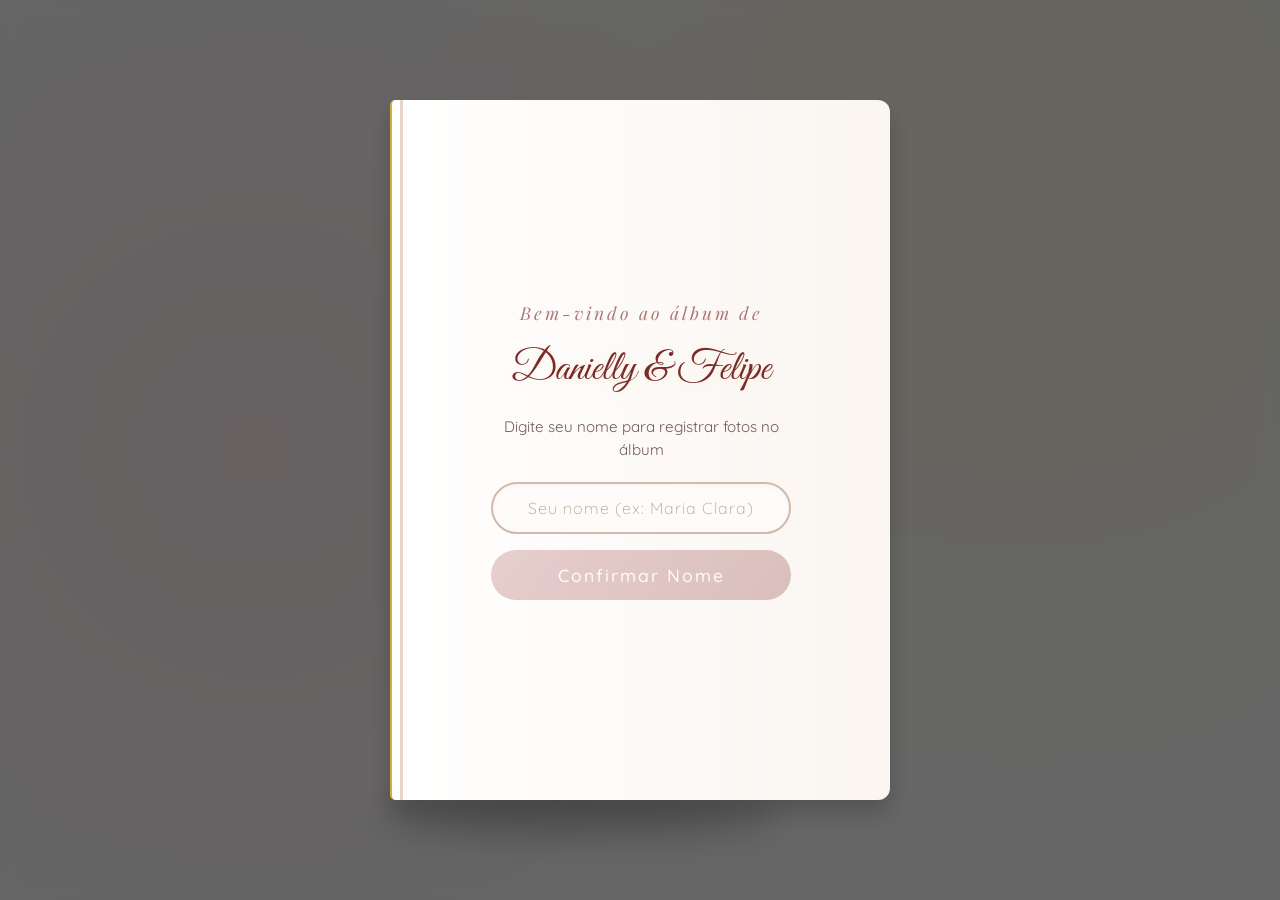
==== index.html @ 7ebf5727 "Live Frame - working" ====
<!DOCTYPE html>
<html lang="pt-br">
<head>
    <meta charset="UTF-8" />
    <meta name="viewport" content="width=device-width, initial-scale=1.0, maximum-scale=1.0, user-scalable=no" />
    <title>💍 Casamento - Danielly & Felipe</title>

    <!-- Google Fonts -->
    <link rel="preconnect" href="https://fonts.googleapis.com">
    <link rel="preconnect" href="https://fonts.gstatic.com" crossorigin>
    <link href="https://fonts.googleapis.com/css2?family=Great+Vibes&family=Playfair+Display:ital,wght@0,400;0,600;1,400;1,500&family=Quicksand:wght@300;400;500;600&display=swap" rel="stylesheet">
    <link href="https://fonts.googleapis.com/css2?family=Allura&display=swap" rel="stylesheet">
    <link href="https://fonts.googleapis.com/css2?family=Dancing+Script&family=Pacifico&display=swap" rel="stylesheet">

    <!-- canvas-confetti -->
    <script src="https://cdn.jsdelivr.net/npm/canvas-confetti@1"></script>

    <!-- CSS externo -->
    <link rel="stylesheet" href="style.css">
</head>
<body>

    <!-- ====== OVERLAY COM O LIVRO 3D ====== -->
    <div id="overlay">

        <div class="scene" id="scene">
            <div class="book">

                <!-- ====== PÁGINAS INTERNAS ====== -->
                <div class="pages">
                    <div class="page-form" id="pageForm">
                        <div class="overlay-card">
                            <p class="subtitle-overlay">Bem-vindo ao álbum de</p>
                            <div class="nome-casal">Danielly &amp; Felipe</div>
                            <p>Digite seu nome para registrar fotos no álbum</p>
                            <input type="text" id="inputNome" placeholder="Seu nome (ex: Maria Clara)" maxlength="30" autocomplete="off" />
                            <button class="btn-confirmar" id="btnConfirmarNome" disabled>Confirmar Nome</button>
                        </div>
                    </div>
                </div>

                <!-- ====== CAPA ====== -->
                <div class="cover">
                    <div class="cover-title">Danielly &amp; Felipe</div>
                    <div class="cover-decoration"></div>
                </div>

                <!-- Sombra -->
                <div class="shadow"></div>

            </div>
        </div>

    </div>

    <!-- ====== CONTEÚDO PRINCIPAL ====== -->
    <div id="main-content">
        <div class="container">
            <p class="subtitle-main">O álbum compartilhado de</p>
            <div class="nome-casal-main">Danielly &amp; Felipe</div>

            <div class="divider">
                <span class="divider-line"></span>
                <span>✨</span>
                <span class="divider-line"></span>
            </div>

            <div class="instructions-box">
                <p class="instructions-text">📸 <strong>Você é o(a) fotógrafo(a) oficial!</strong></p>
                <p class="instructions-text">Capture os melhores momentos com a câmera </p>
                <p class="instructions-text">Tire uma foto sua ou da galera e envie com muito amor! 💖</p>
                <p class="instructions-text">Você também pode fazer upload de fotos do seu celular 😉</p>
            </div>

            <div class="camera-wrapper" id="cameraWrapper">
                <video id="video" autoplay playsinline muted style="display: none;"></video>
                <div class="placeholder-camera" id="placeholderCamera">
                    📸 Toque aqui para abrir a câmera
                </div>

                <button class="btn-capturar-camera" id="btnCapturar" style="display: none;">
                    <span class="btn-text">Abrir Câmera</span>
                </button>

                <button class="btn-flip" id="btnTrocarCamera" style="display: none;">
                    <span class="btn-icon">
                        <svg xmlns="http://www.w3.org/2000/svg" viewBox="0 0 64 64" fill="#ffffff" width="28" height="28">
                            <g id="Layer_7" data-name="Layer 7">
                                <path d="M22.15,39.23a.53.53,0,0,0-.71,0L17,43.72V32A15.06,15.06,0,0,1,32,17a.5.5,0,0,0,.5-.5V12.77a.5.5,0,0,0-.5-.5A19.75,19.75,0,0,0,12.27,32V43.72L7.78,39.23a.5.5,0,0,0-.35-.14h0a.52.52,0,0,0-.35.14L4.46,41.85a.5.5,0,0,0,0,.71l9.79,9.79a.51.51,0,0,0,.36.15.5.5,0,0,0,.35-.15l9.8-9.79a.51.51,0,0,0,0-.71Z"></path>
                                <path d="M59.53,21.44l-9.79-9.79a.5.5,0,0,0-.71,0l-9.8,9.79a.51.51,0,0,0,0,.71l2.62,2.62a.53.53,0,0,0,.71,0L47,20.28V32A15.06,15.06,0,0,1,32,47a.5.5,0,0,0-.5.5v3.69a.5.5,0,0,0,.5.5A19.75,19.75,0,0,0,51.73,32V20.28l4.49,4.49a.5.5,0,0,0,.35.14h0a.52.52,0,0,0,.35-.14l2.61-2.62A.5.5,0,0,0,59.53,21.44Z"></path>
                            </g>
                        </svg>
                    </span>
                </button>

                <div class="exposure-control" id="exposureControl">
                    <input type="range" id="exposureSlider" min="0.3" max="2.0" step="0.05" value="1.15" />
                    <span class="exposure-value" id="exposureValue">1.15</span>
                </div>
            </div>

            <canvas id="canvas"></canvas>

            <div id="status">💖 Digite seu nome para começar</div>

            <!-- ====== GALERIA ====== -->
            <div class="galeria-section">
                <div class="upload-area">
                    <button class="btn-upload" id="btnUpload">
                        <span class="icon">📤</span>
                        Adicionar foto do seu celular
                    </button>
                    <input type="file" id="fileInput" accept="image/*" multiple />
                </div>
                <div class="galeria-titulo">
                    Fotos do álbum <span id="contadorFotosAlbum">(0)</span>
                </div>

                <div class="galeria-grid" id="galeriaGrid">
                    <div class="galeria-vazio">Carregando fotos...</div>
                </div>
            </div>

            <div class="footer-note">
                Com carinho, os noivos 🌹
            </div>
        </div>
    </div>

    <!-- ====== MODAL PARA EXIBIR FOTO DA GALERIA ====== -->
    <div id="modalImagem">
        <span class="fechar-modal" id="fecharModal">✕</span>
        <img id="modalImg" src="" alt="Foto ampliada" />
    </div>

    <!-- ====== MODAL DE PRÉVIA ====== -->
    <div id="modalPreview">
        <span class="fechar-preview" id="fecharPreview">✕</span>
        <div class="preview-wrapper">
            <button class="preview-nav prev" id="prevFoto">‹</button>
            <img id="previewImg" src="" alt="Prévia da sua foto" class="preview-content" />
            <button class="preview-nav next" id="nextFoto">›</button>
            <div class="preview-counter" id="contadorFotos">1/1</div>
        </div>

        <div class="preview-filters" id="filtrosContainer">
            <button class="btn-filtro ativo" data-filtro="none"><span class="emoji-filtro">✨</span> Normal</button>
            <button class="btn-filtro" data-filtro="grayscale"><span class="emoji-filtro">⚫</span> P&B</button>
            <button class="btn-filtro" data-filtro="sepia"><span class="emoji-filtro">🟫</span> Sépia</button>
            <button class="btn-filtro" data-filtro="vintage"><span class="emoji-filtro">🎞️</span> Vintage</button>
            <button class="btn-filtro" data-filtro="bright"><span class="emoji-filtro">☀️</span> Claro</button>
        </div>

        <!-- BARRA DE PROGRESSO COM SPINNER -->
        <div id="progressContainer">
            <div class="progress-row">
                <span class="progress-label" id="progressLabel">
                    <span class="spinner hidden" id="spinnerLoading"></span>
                    Enviando 0/0
                </span>
                <progress id="progressBar" value="0" max="100"></progress>
                <span class="progress-percent" id="progressPercent">0%</span>
            </div>
        </div>

        <div class="preview-actions">
            <button class="btn btn-secondary" id="btnFecharPreview">❌ Cancelar</button>
            <button class="btn btn-primary" id="btnEnviarPreview">💌 Enviar com Amor</button>
        </div>
    </div>

    <!-- JavaScript externo -->
    <script src="script.js" defer></script>
</body>
</html>
---- style.css ----
/* ====== RESET E FUNDO ====== */
* { margin: 0; padding: 0; box-sizing: border-box; }
body {
    min-height: 100vh;
    display: flex;
    justify-content: center;
    align-items: center;
    background: linear-gradient(145deg, #fdf6f7 0%, #fce4e8 40%, #f8d5db 100%);
    font-family: 'Quicksand', sans-serif;
    padding: 20px;
    background-image: radial-gradient(circle at 20% 50%, rgba(255, 182, 193, 0.2) 0%, transparent 50%),
                      radial-gradient(circle at 80% 20%, rgba(255, 215, 0, 0.1) 0%, transparent 50%);
}

/* ---- OVERLAY COM O LIVRO 3D ---- */
#overlay {
    position: fixed;
    top: 0;
    left: 0;
    width: 100%;
    height: 100%;
    background: rgba(0, 0, 0, 0.6);
    backdrop-filter: blur(8px);
    -webkit-backdrop-filter: blur(8px);
    display: flex;
    justify-content: center;
    align-items: center;
    z-index: 999;
    padding: 20px;
    perspective: 2000px;
    overflow: hidden;
}
#overlay.hidden { display: none; }

/* ====== CENA DO LIVRO ====== */
.scene {
    width: 500px;
    height: 700px;
    perspective: 2500px;
    position: fixed;
    top: 50%;
    left: 50%;
    transform: translate(-50%, -50%);
    z-index: 1000;
    pointer-events: none;
}
.book {
    width: 100%;
    height: 100%;
    position: relative;
    transform-style: preserve-3d;
    opacity: 0;
    animation: bookAppear 0.5s ease forwards;
    animation-delay: 0.3s;
}
@keyframes bookAppear {
    0% { opacity: 0; transform: scale(0.9); }
    100% { opacity: 1; transform: scale(1); }
}

/* ---- CAPA (estilo personalizado) ---- */
.cover {
    position: absolute;
    width: 100%;
    height: 100%;
    background: linear-gradient(145deg, #fff7f8, #fff7f8);
    border-radius: 5px 12px 12px 5px;
    box-shadow: 0 20px 40px rgba(0,0,0,.35),
                inset -10px -10px 20px rgba(0,0,0,.1),
                inset 10px 10px 15px rgba(255,255,255,.5);
    transform-origin: left;
    animation: openBook 6s ease forwards;
    animation-delay: 3s;
    z-index: 10;
    display: flex;
    flex-direction: column;
    justify-content: center;
    align-items: center;
    padding: 20px;
    border: 3px solid #d4af37;
    box-sizing: border-box;
    backface-visibility: hidden;
}
.cover::before {
    content: "";
    position: absolute;
    left: 0;
    top: 0;
    width: 18px;
    height: 100%;
    background: linear-gradient(to right, #e8c8c8, #f0d5d5, #e8c8c8);
    border-radius: 5px 0 0 5px;
}

.cover-title,
.cover-sub,
.cover-decoration,
.cover-emoji {
    z-index: 1;
    animation: fadeOutCover 6s ease forwards;
    animation-delay: 2s;
}
@keyframes fadeOutCover {
    0%, 60% { opacity: 1; }
    100% { opacity: 0; }
}

.cover-title {
    font-family: 'Great Vibes', cursive;
    color: #7a2a2a;
    font-size: 2.8rem;
    text-shadow: 0 0 30px rgba(212,175,55,0.3), 0 2px 10px rgba(0,0,0,0.1);
    letter-spacing: 3px;
    text-align: center;
    line-height: 1.2;
    transform: translateX(8px);
}
.cover-sub {
    font-family: 'Quicksand', sans-serif;
    color: #a06060;
    font-size: 1.1rem;
    letter-spacing: 6px;
    margin-top: 10px;
    text-transform: uppercase;
    opacity: 0.8;
    text-shadow: 0 0 15px rgba(0,0,0,0.05);
}
.cover-decoration {
    width: 70%;
    height: 2px;
    background: linear-gradient(90deg, transparent, #d4af37, transparent);
    margin: 12px 0;
    opacity: 0.6;
}
.cover-emoji {
    font-size: 4rem;
    margin-bottom: 8px;
    text-shadow: 0 0 30px rgba(212,175,55,0.4);
    filter: drop-shadow(0 4px 15px rgba(0,0,0,0.1));
}

/* ---- PÁGINAS INTERNAS (com o seu overlay-card) ---- */
.pages {
    position: absolute;
    inset: 0;
    background: linear-gradient(to right, #fff, #faf5f0);
    border-radius: 5px 12px 12px 5px;
    box-shadow: 0 12px 25px rgba(0,0,0,.2);
    display: flex;
    justify-content: center;
    align-items: center;
    padding: 30px 25px;
    box-sizing: border-box;
    border-left: 2px solid #d4af37;
    flex-direction: column;
    text-align: center;
}
.pages::before {
    content: "";
    position: absolute;
    left: 8px;
    top: 0;
    width: 3px;
    height: 100%;
    background: #e8d5c8;
}

.page-form {
    opacity: 0;
    transform: translateY(20px);
    animation: showContent 1s ease forwards;
    animation-delay: 3s;
    width: 100%;
    max-width: 300px;
    pointer-events: auto;
}

/* ====== ESTILOS DO SEU OVERLAY-CARD (adaptados) ====== */
.overlay-card {
    background: transparent;
    padding: 0;
    max-width: 100%;
    width: 100%;
    text-align: center;
    box-shadow: none;
    border: none;
    animation: none;
    position: relative;
    overflow: visible;
}
.overlay-card::before {
    display: none;
}

.overlay-card .subtitle-overlay {
    font-family: 'Playfair Display', serif;
    font-style: italic;
    font-weight: 400;
    font-size: 1.1rem;
    color: #a06060;
    margin-bottom: 6px;
    letter-spacing: 3px;
    text-shadow: 0 1px 2px rgba(255,255,255,0.5);
}

.overlay-card .nome-casal {
    font-family: 'Great Vibes', cursive;
    font-size: 2.6rem;
    color: #7a2a2a;
    margin-bottom: 12px;
    line-height: 1.2;
    text-shadow: 0 2px 10px rgba(212, 175, 55, 0.15);
    margin:20px;

}

.overlay-card p {
    font-family: 'Quicksand', sans-serif;
    font-size: 0.95rem;
    color: #5a3e3e;
    margin-bottom: 20px;
    opacity: 0.85;
    line-height: 1.5;
}

.overlay-card input {
    width: 100%;
    padding: 14px 18px;
    border: 2px solid #d4b8a8;
    border-radius: 60px;
    font-size: 1rem;
    font-family: 'Quicksand', sans-serif;
    font-weight: 400;
    outline: none;
    transition: 0.3s;
    background: #fefcfb;
    text-align: center;
    letter-spacing: 1px;
    color: #4a3a3a;
    box-shadow: inset 0 2px 6px rgba(0,0,0,0.03);
}
.overlay-card input:focus {
    border-color: #d4af37;
    box-shadow: 0 0 0 4px rgba(212, 175, 55, 0.2), inset 0 2px 6px rgba(0,0,0,0.02);
}
.overlay-card input::placeholder {
    color: #b0a090;
    font-weight: 300;
}

.overlay-card .btn-confirmar {
    margin-top: 16px;
    width: 100%;
    padding: 14px;
    background: linear-gradient(135deg, #c28a8a, #a86a6a);
    color: #fff;
    border: none;
    border-radius: 60px;
    font-size: 1.1rem;
    font-weight: 500;
    cursor: pointer;
    transition: 0.3s;
    font-family: 'Quicksand', sans-serif;
    letter-spacing: 2px;
    box-shadow: 0 4px 15px rgba(168, 106, 106, 0.3);
}
.overlay-card .btn-confirmar:hover:not(:disabled) {
    transform: scale(1.02);
    box-shadow: 0 8px 25px rgba(168, 106, 106, 0.4);
    background: linear-gradient(135deg, #d49999, #b87878);
}
.overlay-card .btn-confirmar:disabled {
    opacity: 0.4;
    cursor: not-allowed;
    transform: none;
    box-shadow: none;
}

@keyframes showContent {
    to { opacity: 1; transform: translateY(0); }
}

/* ANIMAÇÃO DE ABERTURA DO LIVRO */
@keyframes openBook {
    0% { transform: rotateY(0deg); }
    70% { transform: rotateY(-165deg); }
    100% { transform: rotateY(-175deg); }
}

/* FADE OUT DO LIVRO APÓS CONFIRMAR O NOME */
.scene.finished {
    animation: fadeBook 0.8s ease forwards;
    pointer-events: none;
}
@keyframes fadeBook {
    0% { opacity: 1; transform: translate(-50%, -50%) scale(1); }
    100% { opacity: 0; transform: translate(-50%, -50%) scale(1.1); }
}

/* SOMBRA DO LIVRO */
.shadow {
    position: absolute;
    width: 400px;
    height: 40px;
    background: rgba(0,0,0,.25);
    filter: blur(18px);
    bottom: -35px;
    left: -10px;
    border-radius: 50%;
    z-index: -1;
}

/* ---- CONTEÚDO PRINCIPAL (câmera, galeria, etc.) ---- */
#main-content { display: none; }
#main-content.visible { display: block; }
.container {
    max-width: 480px;
    width: 100%;
    background: rgba(255, 255, 255, 0.75);
    backdrop-filter: blur(12px);
    -webkit-backdrop-filter: blur(12px);
    border-radius: 48px 48px 32px 32px;
    padding: 35px 28px 30px;
    box-shadow: 0 30px 60px rgba(180, 100, 100, 0.2),
                0 0 0 1px rgba(212, 175, 55, 0.2),
                inset 0 1px 0 rgba(255, 255, 255, 0.8);
    text-align: center;
    border: 1px solid rgba(255, 215, 0, 0.15);
}
.subtitle-main {
    font-family: 'Playfair Display', serif;
    font-style: italic;
    font-weight: 400;
    font-size: 1.1rem;
    color: #b38080;
    margin-bottom: 20px;
    letter-spacing: 3px;
}
.nome-casal-main {
    font-family: 'Dancing Script', cursive;
    font-size: 2rem;
    color: #7a4b4b;
    text-shadow: 0 0 30px rgba(212, 175, 55, 0.1);
    line-height: 1.2;
    letter-spacing: 1px;
    margin-bottom: 30px;
}
.divider {
    display: flex;
    align-items: center;
    justify-content: center;
    gap: 12px;
    margin: 10px 0 18px;
    color: #d4af37;
    font-size: 0.9rem;
}
.divider-line {
    flex: 1;
    height: 1px;
    background: linear-gradient(to right, transparent, #d4af37, transparent);
}
.instructions-box {
    background: rgba(255, 255, 255, 0.5);
    backdrop-filter: blur(4px);
    border-radius: 20px;
    padding: 18px 20px;
    margin: 10px 0 20px;
    border: 1px solid rgba(212, 175, 55, 0.2);
    text-align: left;
}
.instructions-text {
    font-family: 'Quicksand', sans-serif;
    font-weight: 400;
    font-size: 0.95rem;
    color: #5a3e3e;
    line-height: 1.6;
    letter-spacing: 0.3px;
    margin-bottom: 6px;
}
.instructions-text strong {
    color: #a76f6f;
    font-weight: 600;
}

.camera-wrapper {
    position: relative;
    border-radius: 28px;
    padding: 6px;
    background: linear-gradient(145deg, #e8d5b5, rgb(228, 201, 111));
    box-shadow: 0 8px 32px rgba(180, 100, 100, 0.25);
    margin-bottom: 20px;
    min-height: 200px;
    display: flex;
    align-items: center;
    justify-content: center;
    background-color: #1a1212;
    cursor: pointer;
}
video {
    width: 100%;
    max-height: 380px;
    background: #1a1212;
    border-radius: 24px;
    display: block;
    transform: none;
    object-fit: cover;
    transition: filter 0.1s ease;
}
video.espelhado {
    transform: scaleX(-1);
}
.placeholder-camera {
    color: rgb(253, 253, 253);
    font-size: 1.2rem;
    padding: 20px;
    text-align: center;
    font-weight: 300;
    letter-spacing: 1px;
    pointer-events: none;
}
#canvas { display: none; }
#preview { display: none; }

.btn-flip {
    position: absolute;
    bottom: 18px;
    right: 18px;
    width: 48px;
    height: 48px;
    border-radius: 50%;
    border: none;
    background: rgba(0, 0, 0, 0.5);
    backdrop-filter: blur(4px);
    color: #fff;
    cursor: pointer;
    transition: 0.3s;
    display: flex;
    align-items: center;
    justify-content: center;
    box-shadow: 0 2px 10px rgba(0,0,0,0.3);
    z-index: 10;
}
.btn-flip:hover {
    background: rgba(255, 255, 255, 0.3);
    transform: scale(1.05);
}
.btn-flip .btn-icon { line-height: 1; display: flex; align-items: center; justify-content: center; }

.btn-capturar-camera {
    position: absolute;
    bottom: 18px;
    left: 50%;
    transform: translateX(-50%);
    width: 62px;
    height: 62px;
    border-radius: 50%;
    border: 3px solid rgba(255, 255, 255, 0.3);
    background: rgba(255, 255, 255, 0.15);
    backdrop-filter: blur(4px);
    color: #fff;
    font-size: 2rem;
    cursor: pointer;
    transition: 0.3s;
    display: none;
    align-items: center;
    justify-content: center;
    box-shadow: 0 4px 20px rgba(0, 0, 0, 0.4);
    z-index: 10;
}
.btn-capturar-camera:hover {
    transform: translateX(-50%) scale(1.05);
    background: rgba(255, 255, 255, 0.25);
    border-color: rgba(255, 255, 255, 0.6);
}
.btn-capturar-camera .btn-text {
    display: none;
}
.btn-capturar-camera .btn-icon {
    font-size: 2.2rem;
    line-height: 1;
    text-shadow: 0 2px 8px rgba(0,0,0,0.5);
}

.exposure-control {
    position: absolute;
    left: 12px;
    top: 50%;
    margin-left: 10px;
    transform: translateY(-50%);
    display: flex;
    flex-direction: column;
    align-items: center;
    justify-content: center;
    background: rgba(0, 0, 0, 0.4);
    backdrop-filter: blur(8px);
    -webkit-backdrop-filter: blur(8px);
    border-radius: 20px;
    padding: 8px 4px;
    border: 1px solid rgba(255, 255, 255, 0.15);
    z-index: 10;
    display: none;
    width: 36px;
    height: 140px;
    overflow: hidden;
}
.exposure-control label {
    color: rgba(255, 255, 255, 0.8);
    font-size: 0.7rem;
    font-weight: 600;
    letter-spacing: 1px;
    line-height: 1;
    margin-bottom: 2px;
}
.exposure-control input[type="range"] {
    -webkit-appearance: none;
    appearance: none;
    width: 100px;
    height: 4px;
    background: rgba(255, 255, 255, 0.3);
    border-radius: 4px;
    outline: none;
    transform: rotate(-90deg);
    transform-origin: center;
    margin: 0;
    touch-action: none;
}
.exposure-control input[type="range"]::-webkit-slider-thumb {
    -webkit-appearance: none;
    appearance: none;
    width: 16px;
    height: 16px;
    border-radius: 50%;
    background: #d4af37;
    cursor: pointer;
    border: 2px solid white;
    box-shadow: 0 2px 8px rgba(0,0,0,0.3);
}
.exposure-control input[type="range"]::-moz-range-thumb {
    width: 16px;
    height: 16px;
    border-radius: 50%;
    background: #d4af37;
    cursor: pointer;
    border: 2px solid white;
}
.exposure-control .exposure-value {
    display: none;
}

.btn {
    font-family: 'Quicksand', sans-serif;
    font-weight: 500;
    font-size: 1.1rem;
    padding: 16px 20px;
    border: none;
    border-radius: 60px;
    cursor: pointer;
    transition: all 0.25s ease;
    display: flex;
    align-items: center;
    justify-content: center;
    gap: 12px;
    letter-spacing: 1.5px;
    box-shadow: 0 4px 15px rgba(0, 0, 0, 0.05);
}
.btn-primary {
    background: linear-gradient(135deg, #dbb1b1, #c28a8a);
    color: #fff;
    text-shadow: 0 1px 2px rgba(0, 0, 0, 0.1);
    border: 1px solid rgba(255, 255, 255, 0.3);
}
.btn-primary:hover:not(:disabled) {
    transform: scale(1.02);
    background: linear-gradient(135deg, #e0bdbd, #cc9999);
    box-shadow: 0 8px 25px rgba(194, 138, 138, 0.4);
}
.btn-secondary {
    background: #ffffffcc;
    backdrop-filter: blur(4px);
    color: #7a4b4b;
    border: 1.5px solid #d4af37;
}
.btn-secondary:hover:not(:disabled) {
    background: #ffffff;
    border-color: #b8960e;
    box-shadow: 0 8px 25px rgba(212, 175, 55, 0.2);
}
.btn:disabled {
    opacity: 0.4;
    cursor: not-allowed;
    transform: none !important;
}
.btn-icon {
    font-size: 1.4rem;
    line-height: 1;
}

#status {
    margin-top: 20px;
    padding: 14px 12px;
    border-radius: 60px;
    font-weight: 400;
    font-size: 0.95rem;
    transition: all 0.3s ease;
    background: rgba(255, 255, 255, 0.4);
    border: 1px solid transparent;
    letter-spacing: 0.5px;
}
.sucesso { background: #e8f5e9 !important; color: #2e7d32 !important; border-color: #a5d6a7 !important; }
.erro { background: #ffebee !important; color: #c62828 !important; border-color: #ef9a9a !important; }
.loading { background: #fff8e1 !important; color: #f57f17 !important; border-color: #ffcc80 !important; }
.info { background: #e3f2fd !important; color: #0d47a1 !important; border-color: #90caf9 !important; }

.galeria-section {
    margin-top: 30px;
    padding-top: 20px;
    border-top: 1px solid rgba(212, 175, 55, 0.2);
}
.galeria-titulo {
    font-family: 'Pacifico', cursive;
    font-size: 1.8rem;
    color: #7a4b4b;
    margin-bottom: 15px;
    letter-spacing: 2px;
}

#contadorFotosAlbum {
    font-size: 1rem;
    font-weight: 400;
    color: #b38080;
}

.upload-area {
    margin-bottom: 20px;
    display: flex;
    flex-direction: column;
    align-items: center;
    gap: 8px;
}
.btn-upload {
    background: rgba(255, 255, 255, 0.7);
    backdrop-filter: blur(4px);
    border: 2px dashed #d4af37;
    color: #7a4b4b;
    padding: 16px 24px;
    border-radius: 60px;
    font-family: 'Quicksand', sans-serif;
    font-weight: 500;
    font-size: 1.1rem;
    cursor: pointer;
    transition: 0.3s;
    display: inline-flex;
    align-items: center;
    gap: 12px;
    letter-spacing: 1px;
    width: 100%;
    justify-content: center;
}
.btn-upload:hover {
    background: rgba(255, 255, 255, 0.9);
    border-color: #b8960e;
    box-shadow: 0 4px 20px rgba(212, 175, 55, 0.2);
    transform: scale(1.02);
}
.btn-upload .icon {
    font-size: 1.6rem;
    line-height: 1;
}
.upload-hint {
    font-size: 0.9rem;
    color: #7a5a5a;
    text-align: center;
    background: rgba(255,255,255,0.4);
    padding: 6px 14px;
    border-radius: 30px;
    font-style: italic;
}
input#fileInput {
    display: none;
}

/* ====== GALERIA - ESTILO COLAGEM DE FOTOS ====== */
.galeria-grid {
    display: grid;
    grid-template-columns: repeat(3, 1fr);
    gap: 12px;
    background: rgba(255, 248, 245, 0.5);
    padding: 12px;
    border-radius: 20px;
    box-shadow: inset 0 0 20px rgba(0,0,0,0.03);
}

.galeria-item {
    position: relative;
    border-radius: 8px;
    overflow: hidden;
    aspect-ratio: 1 / 1;
    background: #ffffff;
    padding: 6px;
    box-shadow: 0 4px 12px rgba(0, 0, 0, 0.15), 0 1px 3px rgba(0,0,0,0.05);
    transition: transform 0.3s ease, box-shadow 0.3s ease;
    cursor: pointer;
}
.galeria-item:hover {
    transform: scale(1.04) rotate(-1deg);
    box-shadow: 0 8px 25px rgba(0, 0, 0, 0.25);
    z-index: 2;
}

.galeria-item img {
    width: 100%;
    height: 100%;
    object-fit: cover;
    display: block;
    border-radius: 4px;
}

.galeria-vazio {
    grid-column: 1 / -1;
    text-align: center;
    color: #b0a090;
    font-size: 0.95rem;
    padding: 30px 0;
    font-style: italic;
    background: rgba(255,255,255,0.3);
    border-radius: 20px;
}

/* ====== MODAL E OUTROS (sem alterações) ====== */
#modalImagem {
    display: none;
    position: fixed;
    top: 0;
    left: 0;
    width: 100%;
    height: 100%;
    background: rgba(0, 0, 0, 0.85);
    z-index: 1000;
    justify-content: center;
    align-items: center;
    padding: 30px;
    cursor: pointer;
}
#modalImagem.active { display: flex !important; }
#modalImagem img {
    max-width: 100%;
    max-height: 90vh;
    border-radius: 12px;
    box-shadow: 0 0 40px rgba(0,0,0,0.5);
    object-fit: contain;
    cursor: default;
}
#modalImagem .fechar-modal {
    position: absolute;
    top: 25px;
    right: 30px;
    color: #fff;
    font-size: 2.5rem;
    font-family: Arial, sans-serif;
    cursor: pointer;
    transition: 0.3s;
    opacity: 0.7;
    line-height: 1;
}
#modalImagem .fechar-modal:hover {
    opacity: 1;
    transform: rotate(90deg);
}

/* ====== MODAL DE PRÉVIA ====== */
#modalPreview {
    display: none;
    position: fixed;
    top: 0;
    left: 0;
    width: 100%;
    height: 100%;
    background: rgba(0, 0, 0, 0.85);
    z-index: 1001;
    justify-content: center;
    align-items: center;
    padding: 20px;
    flex-direction: column;
}
#modalPreview.active { display: flex !important; }
.preview-wrapper {
    position: relative;
    max-width: 100%;
    max-height: 60vh;
    display: flex;
    align-items: center;
    justify-content: center;
    width: 100%;
}
#modalPreview .preview-content {
    max-width: 100%;
    max-height: 60vh;
    border-radius: 12px;
    box-shadow: 0 0 40px rgba(0,0,0,0.5);
    object-fit: contain;
    display: block;
}
.preview-nav {
    position: absolute;
    top: 50%;
    transform: translateY(-50%);
    background: rgba(0,0,0,0.5);
    color: #fff;
    border: none;
    border-radius: 50%;
    width: 40px;
    height: 40px;
    font-size: 1.8rem;
    cursor: pointer;
    z-index: 10;
    transition: 0.2s;
    display: flex;
    align-items: center;
    justify-content: center;
    line-height: 1;
}
.preview-nav:hover {
    background: rgba(255,255,255,0.3);
}
.preview-nav.prev { left: 10px; }
.preview-nav.next { right: 10px; }
.preview-counter {
    position: absolute;
    bottom: -40px;
    left: 50%;
    transform: translateX(-50%);
    color: #fff;
    background: rgba(0,0,0,0.6);
    padding: 4px 16px;
    border-radius: 30px;
    font-size: 0.9rem;
    font-family: 'Quicksand', sans-serif;
    letter-spacing: 0.5px;
}

/* ====== FILTROS ====== */
.preview-filters {
    display: flex;
    flex-wrap: wrap;
    gap: 8px;
    justify-content: center;
    margin: 12px 0 8px;
    padding: 0 4px;
}
.preview-filters .btn-filtro {
    background: rgba(255,255,255,0.15);
    backdrop-filter: blur(4px);
    border: 2px solid rgba(255,255,255,0.2);
    border-radius: 40px;
    padding: 6px 16px;
    font-size: 0.8rem;
    font-family: 'Quicksand', sans-serif;
    font-weight: 500;
    color: #fff;
    cursor: pointer;
    transition: 0.3s;
    letter-spacing: 0.5px;
    display: inline-flex;
    align-items: center;
    gap: 6px;
    touch-action: manipulation;
}
.preview-filters .btn-filtro:hover {
    background: rgba(255,255,255,0.25);
    transform: scale(1.05);
}
.preview-filters .btn-filtro.ativo {
    background: #d4af37;
    border-color: #d4af37;
    color: #1a1212;
    box-shadow: 0 0 20px rgba(212, 175, 55, 0.4);
}
.preview-filters .btn-filtro .emoji-filtro {
    font-size: 1.2rem;
    line-height: 1;
}

/* ====== BARRA DE PROGRESSO MELHORADA ====== */
#progressContainer {
    display: none;
    width: 100%;
    max-width: 400px;
    padding: 12px 20px;
    margin: 10px auto;
    background: rgba(255,255,255,0.1);
    border-radius: 30px;
    backdrop-filter: blur(4px);
    box-sizing: border-box;
    transition: all 0.3s ease;
}
#progressContainer .progress-row {
    display: flex;
    align-items: center;
    justify-content: space-between;
    gap: 12px;
    width: 100%;
}
#progressContainer .progress-label {
    color: #fff;
    font-size: 0.9rem;
    font-weight: 400;
    white-space: nowrap;
    font-family: 'Quicksand', sans-serif;
    text-align: center;
    flex: 0 1 auto;
    display: flex;
    align-items: center;
    gap: 8px;
}
/* Spinner animado */
.spinner {
    display: inline-block;
    width: 20px;
    height: 20px;
    border: 3px solid rgba(255,255,255,0.3);
    border-radius: 50%;
    border-top-color: #d4af37;
    animation: spin 0.8s linear infinite;
    flex-shrink: 0;
    vertical-align: middle;
}
@keyframes spin {
    to { transform: rotate(360deg); }
}
.spinner.hidden { display: none; }

#progressContainer progress {
    flex: 1 1 auto;
    height: 8px;
    border-radius: 10px;
    background: rgba(255,255,255,0.2);
    border: none;
    appearance: none;
    -webkit-appearance: none;
    max-width: 200px;
    min-width: 60px;
    transition: all 0.2s ease;
}
#progressContainer progress::-webkit-progress-bar {
    background: rgba(255,255,255,0.2);
    border-radius: 10px;
}
#progressContainer progress::-webkit-progress-value {
    background: linear-gradient(90deg, #d4af37, #f7d875);
    border-radius: 10px;
    transition: width 0.4s ease;
}
#progressContainer progress::-moz-progress-bar {
    background: linear-gradient(90deg, #d4af37, #f7d875);
    border-radius: 10px;
    transition: width 0.4s ease;
}
/* Quando estiver carregando, a barra ganha um brilho animado */
#progressContainer.carregando progress::-webkit-progress-value {
    background: linear-gradient(90deg, #d4af37, #f7d875, #d4af37);
    background-size: 200% 100%;
    animation: shimmer 1.5s ease-in-out infinite;
}
#progressContainer.carregando progress::-moz-progress-bar {
    background: linear-gradient(90deg, #d4af37, #f7d875, #d4af37);
    background-size: 200% 100%;
    animation: shimmer 1.5s ease-in-out infinite;
}
@keyframes shimmer {
    0% { background-position: -200% 0; }
    100% { background-position: 200% 0; }
}

#progressContainer .progress-percent {
    color: #fff;
    font-size: 0.9rem;
    font-weight: 500;
    min-width: 40px;
    text-align: right;
    font-family: 'Quicksand', sans-serif;
    flex: 0 1 auto;
}

#modalPreview .preview-actions {
    display: flex;
    gap: 20px;
    margin-top: 15px;
    flex-wrap: wrap;
    justify-content: center;
}
#modalPreview .preview-actions .btn {
    min-width: 140px;
}
#modalPreview .fechar-preview {
    position: absolute;
    top: 25px;
    right: 30px;
    color: #fff;
    font-size: 2.5rem;
    font-family: Arial, sans-serif;
    cursor: pointer;
    transition: 0.3s;
    opacity: 0.7;
    line-height: 1;
    z-index: 5;
}
#modalPreview .fechar-preview:hover {
    opacity: 1;
    transform: rotate(90deg);
}

.footer-note {
    margin-top: 25px;
    font-family: 'Great Vibes', cursive;
    font-size: 1.3rem;
    color: #b38080;
    border-top: 1px dashed rgba(212, 175, 55, 0.3);
    padding-top: 18px;
    letter-spacing: 2px;
}

@media (max-width: 450px) {
    .container { padding: 25px 16px 20px; }
    .nome-casal-main { font-size: 1.8rem; }
    .nome-casal { font-size: 1.8rem; }
    .btn { font-size: 1rem; padding: 14px 16px; }
    .galeria-grid { grid-template-columns: repeat(3, 1fr); gap: 8px; padding: 8px; }
    .galeria-item { padding: 4px; }
    #modalImagem { padding: 15px; }
    #modalPreview { padding: 15px; }
    .btn-capturar-camera {
        width: 54px;
        height: 54px;
        bottom: 22px;
    }
    .btn-capturar-camera .btn-icon {
        font-size: 1.8rem;
    }
    .btn-flip {
        width: 40px;
        height: 40px;
        bottom: 14px;
        right: 14px;
    }
    #modalPreview .preview-actions .btn {
        min-width: 120px;
        font-size: 0.9rem;
        padding: 12px 16px;
    }
    .exposure-control {
        width: 30px;
        height: 140px;
        left: 6px;
        padding: 6px 2px;
    }
    .exposure-control label {
        font-size: 0.6rem;
    }
    .exposure-control input[type="range"] {
        width: 110px;
    }
    .exposure-control input[type="range"]::-webkit-slider-thumb {
        width: 12px;
        height: 12px;
    }
    .btn-upload {
        font-size: 0.95rem;
        padding: 14px 18px;
    }
    .upload-hint {
        font-size: 0.8rem;
    }
    .preview-nav {
        width: 32px;
        height: 32px;
        font-size: 1.2rem;
    }
    .preview-nav.prev { left: 4px; }
    .preview-nav.next { right: 4px; }
    .preview-counter {
        font-size: 0.75rem;
        bottom: -32px;
    }
    #progressContainer .progress-row {
        padding: 4px 10px;
        gap: 8px;
    }
    #progressContainer .progress-label {
        font-size: 0.75rem;
    }
    #progressContainer .progress-percent {
        font-size: 0.75rem;
        min-width: 30px;
    }
    .preview-filters .btn-filtro {
        padding: 4px 12px;
        font-size: 0.7rem;
    }
    .preview-filters .btn-filtro .emoji-filtro {
        font-size: 1rem;
    }
    .scene { width: 300px; height: 400px; }
    .cover-title { font-size: 2rem; }
    .cover-emoji { font-size: 3rem; }
    .overlay-card .nome-casal { font-size: 2rem; }
    .overlay-card input { font-size: 0.9rem; }
    .spinner { width: 16px; height: 16px; border-width: 2px; }
}
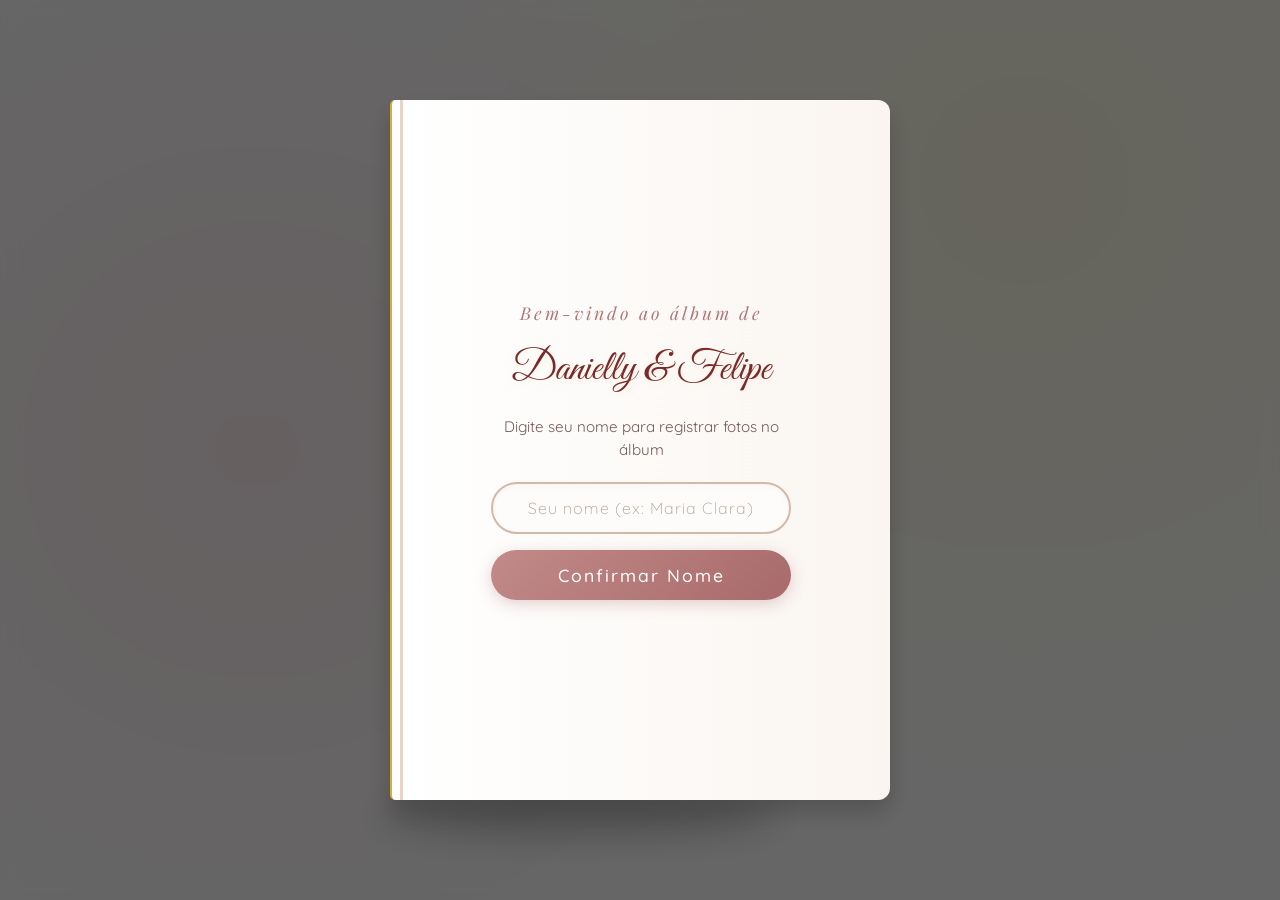
==== commit 37473f06: "Live Frame - adjusted input name" ====
--- a/index.html
+++ b/index.html
@@ -33,7 +33,7 @@
                             <p class="subtitle-overlay">Bem-vindo ao álbum de</p>
                             <div class="nome-casal">Danielly &amp; Felipe</div>
                             <p>Digite seu nome para registrar fotos no álbum</p>
-                            <input type="text" id="inputNome" placeholder="Seu nome (ex: Maria Clara)" maxlength="30" autocomplete="off" />
+                            <input type="text" id="inputNome" placeholder="Seu nome (ex: Maria Clara)" maxlength="30" autocomplete="off" disabled/>
                             <button class="btn-confirmar" id="btnConfirmarNome" disabled>Confirmar Nome</button>
                         </div>
                     </div>
--- a/style.css
+++ b/style.css
@@ -617,7 +617,7 @@
     border-top: 1px solid rgba(212, 175, 55, 0.2);
 }
 .galeria-titulo {
-    font-family: 'Pacifico', cursive;
+    font-family: 'Great', cursive;
     font-size: 1.8rem;
     color: #7a4b4b;
     margin-bottom: 15px;
@@ -1019,6 +1019,16 @@
     letter-spacing: 2px;
 }
 
+/* Desabilita interação na página do formulário enquanto o livro abre */
+.pages {
+    pointer-events: none;
+}
+
+/* Quando a animação terminar, libera os cliques e o foco */
+.pages.interactive {
+    pointer-events: auto;
+}
+
 @media (max-width: 450px) {
     .container { padding: 25px 16px 20px; }
     .nome-casal-main { font-size: 1.8rem; }
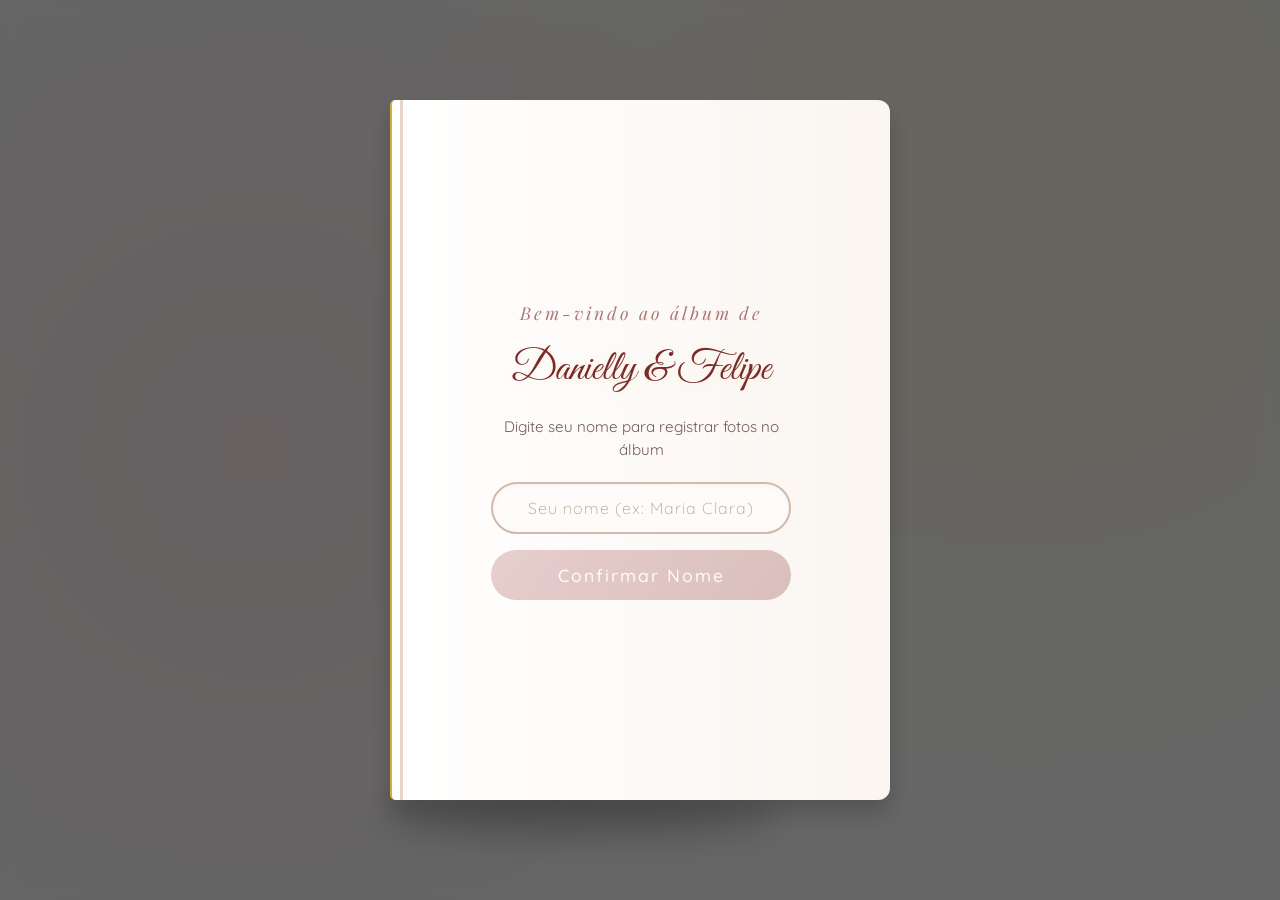
==== commit 58e05251: "Live Frame - integrated firebase" ====
--- a/index.html
+++ b/index.html
@@ -55,6 +55,7 @@
 
     <!-- ====== CONTEÚDO PRINCIPAL ====== -->
     <div id="main-content">
+        <button class="btn-sair" id="btnSair" title="Sair da conta">Sair</button>
         <div class="container">
             <p class="subtitle-main">O álbum compartilhado de</p>
             <div class="nome-casal-main">Danielly &amp; Felipe</div>
@@ -124,13 +125,20 @@
             <div class="footer-note">
                 Com carinho, os noivos 🌹
             </div>
+           
+        </div>
+        <div class="footer-powered">
+            Developed by Nasci
         </div>
     </div>
 
     <!-- ====== MODAL PARA EXIBIR FOTO DA GALERIA ====== -->
     <div id="modalImagem">
         <span class="fechar-modal" id="fecharModal">✕</span>
+        <button class="preview-nav prev" id="prevGaleria">‹</button>
         <img id="modalImg" src="" alt="Foto ampliada" />
+        <button class="preview-nav next" id="nextGaleria">›</button>
+        <div class="preview-counter" id="contadorGaleria">1/1</div>
     </div>
 
     <!-- ====== MODAL DE PRÉVIA ====== -->
@@ -169,6 +177,23 @@
         </div>
     </div>
 
+    <!-- ====== MODAL DE CONFIRMAÇÃO SAIR ====== -->
+    <div id="modalSair">
+        <div class="modal-sair-card">
+            <!-- <div class="modal-sair-icon">👋</div> -->
+            <h3 class="modal-sair-titulo">Deseja sair?</h3>
+            <p class="modal-sair-texto">Você precisará digitar seu nome novamente para entrar no álbum.</p>
+            <div class="modal-sair-actions">
+                <button class="btn btn-secondary" id="btnCancelarSair">Cancelar</button>
+                <button class="btn btn-primary" id="btnConfirmarSair">Sim, sair</button>
+            </div>
+        </div>
+    </div>
+
+    <!-- Firebase SDK -->
+    <script src="https://www.gstatic.com/firebasejs/10.12.0/firebase-app-compat.js"></script>
+    <script src="https://www.gstatic.com/firebasejs/10.12.0/firebase-firestore-compat.js"></script>
+    
     <!-- JavaScript externo -->
     <script src="script.js" defer></script>
 </body>
--- a/style.css
+++ b/style.css
@@ -1019,6 +1019,15 @@
     letter-spacing: 2px;
 }
 
+.footer-powered {
+    text-align: center;
+    font-size: 0.9rem;
+    color: #aaa;
+    margin-top: 1rem;
+    font-family: 'Quicksand', sans-serif;
+    letter-spacing: 0.5px;
+}
+
 /* Desabilita interação na página do formulário enquanto o livro abre */
 .pages {
     pointer-events: none;
@@ -1029,7 +1038,168 @@
     pointer-events: auto;
 }
 
+/* ====== NAVEGAÇÃO NO MODAL DA GALERIA ====== */
+#modalImagem .preview-nav {
+    position: absolute;
+    top: 50%;
+    transform: translateY(-50%);
+    background: rgba(0,0,0,0.5);
+    color: #fff;
+    border: none;
+    border-radius: 50%;
+    width: 40px;
+    height: 40px;
+    font-size: 1.8rem;
+    cursor: pointer;
+    z-index: 10;
+    transition: 0.2s;
+    display: flex;
+    align-items: center;
+    justify-content: center;
+    line-height: 1;
+}
+#modalImagem .preview-nav:hover {
+    background: rgba(255,255,255,0.3);
+}
+#modalImagem .preview-nav.prev { left: 10px; }
+#modalImagem .preview-nav.next { right: 10px; }
+
+#modalImagem .preview-counter {
+    position: absolute;
+    bottom: -40px;
+    left: 50%;
+    transform: translateX(-50%);
+    color: #fff;
+    background: rgba(0,0,0,0.6);
+    padding: 4px 16px;
+    border-radius: 30px;
+    font-size: 0.9rem;
+    font-family: 'Quicksand', sans-serif;
+    letter-spacing: 0.5px;
+}
+
+.btn-sair {
+    position: fixed;
+    top: 18px;
+    right: 18px;
+    z-index: 100;
+    background: rgba(255, 255, 255, 0.85);
+    backdrop-filter: blur(8px);
+    -webkit-backdrop-filter: blur(8px);
+    border: 1.5px solid #d4af37;
+    color: #7a4b4b;
+    padding: 10px 20px;
+    border-radius: 40px;
+    font-family: 'Quicksand', sans-serif;
+    font-weight: 500;
+    font-size: 0.9rem;
+    letter-spacing: 1px;
+    cursor: pointer;
+    transition: 0.3s;
+    box-shadow: 0 4px 15px rgba(180, 100, 100, 0.2);
+}
+.btn-sair:hover {
+    background: #ffffff;
+    transform: scale(1.05);
+    box-shadow: 0 6px 20px rgba(212, 175, 55, 0.3);
+    border-color: #b8960e;
+}
+.btn-sair:active {
+    transform: scale(0.97);
+}
+
+#modalSair {
+    display: none;
+    position: fixed;
+    top: 0; left: 0;
+    width: 100%; height: 100%;
+    background: rgba(0, 0, 0, 0.6);
+    backdrop-filter: blur(6px);
+    -webkit-backdrop-filter: blur(6px);
+    z-index: 2000;
+    justify-content: center;
+    align-items: center;
+    padding: 20px;
+    animation: fadeInModal 0.25s ease;
+}
+#modalSair.active { display: flex; }
+
+@keyframes fadeInModal {
+    from { opacity: 0; }
+    to { opacity: 1; }
+}
+
+.modal-sair-card {
+    background: linear-gradient(145deg, #fffdfd, #fdf3f5);
+    border-radius: 28px;
+    padding: 32px 28px 26px;
+    max-width: 380px;
+    width: 100%;
+    text-align: center;
+    box-shadow: 0 25px 60px rgba(120, 60, 60, 0.35),
+                0 0 0 1px rgba(212, 175, 55, 0.25);
+    border: 1px solid rgba(255, 215, 0, 0.2);
+    animation: popModal 0.3s cubic-bezier(0.34, 1.56, 0.64, 1);
+}
+
+@keyframes popModal {
+    0% { transform: scale(0.85); opacity: 0; }
+    100% { transform: scale(1); opacity: 1; }
+}
+
+.modal-sair-icon {
+    font-size: 3rem;
+    line-height: 1;
+    margin-bottom: 10px;
+    filter: drop-shadow(0 4px 10px rgba(180, 100, 100, 0.25));
+}
+
+.modal-sair-titulo {
+    font-family: 'Dancing Script', cursive;
+    font-size: 2rem;
+    color: #7a4b4b;
+    margin-bottom: 10px;
+    letter-spacing: 1px;
+}
+
+.modal-sair-texto {
+    font-family: 'Quicksand', sans-serif;
+    font-size: 0.95rem;
+    color: #5a3e3e;
+    line-height: 1.6;
+    margin-bottom: 24px;
+    opacity: 0.9;
+}
+
+.modal-sair-actions {
+    display: flex;
+    gap: 12px;
+    justify-content: center;
+    flex-wrap: wrap;
+}
+
+.modal-sair-actions .btn {
+    flex: 1 1 auto;
+    min-width: 130px;
+    padding: 14px 20px;
+    font-size: 1rem;
+}
+
 @media (max-width: 450px) {
+
+    .modal-sair-card {
+        padding: 26px 20px 22px;
+        border-radius: 24px;
+    }
+    .modal-sair-icon { font-size: 2.4rem; }
+    .modal-sair-titulo { font-size: 1.6rem; }
+    .modal-sair-texto { font-size: 0.88rem; margin-bottom: 20px; }
+    .modal-sair-actions .btn {
+        min-width: 110px;
+        padding: 12px 16px;
+        font-size: 0.9rem;
+    }
+    
     .container { padding: 25px 16px 20px; }
     .nome-casal-main { font-size: 1.8rem; }
     .nome-casal { font-size: 1.8rem; }
@@ -1113,6 +1283,24 @@
     .cover-title { font-size: 2rem; }
     .cover-emoji { font-size: 3rem; }
     .overlay-card .nome-casal { font-size: 2rem; }
+    .btn-sair {
+        top: 12px;
+        right: 12px;
+        padding: 8px 14px;
+        font-size: 0.8rem;
+    }
     .overlay-card input { font-size: 0.9rem; }
     .spinner { width: 16px; height: 16px; border-width: 2px; }
+
+    #modalImagem .preview-nav {
+        width: 32px;
+        height: 32px;
+        font-size: 1.2rem;
+    }
+    #modalImagem .preview-nav.prev { left: 4px; }
+    #modalImagem .preview-nav.next { right: 4px; }
+    #modalImagem .preview-counter {
+        font-size: 0.75rem;
+        bottom: -32px;
+    }
 }
